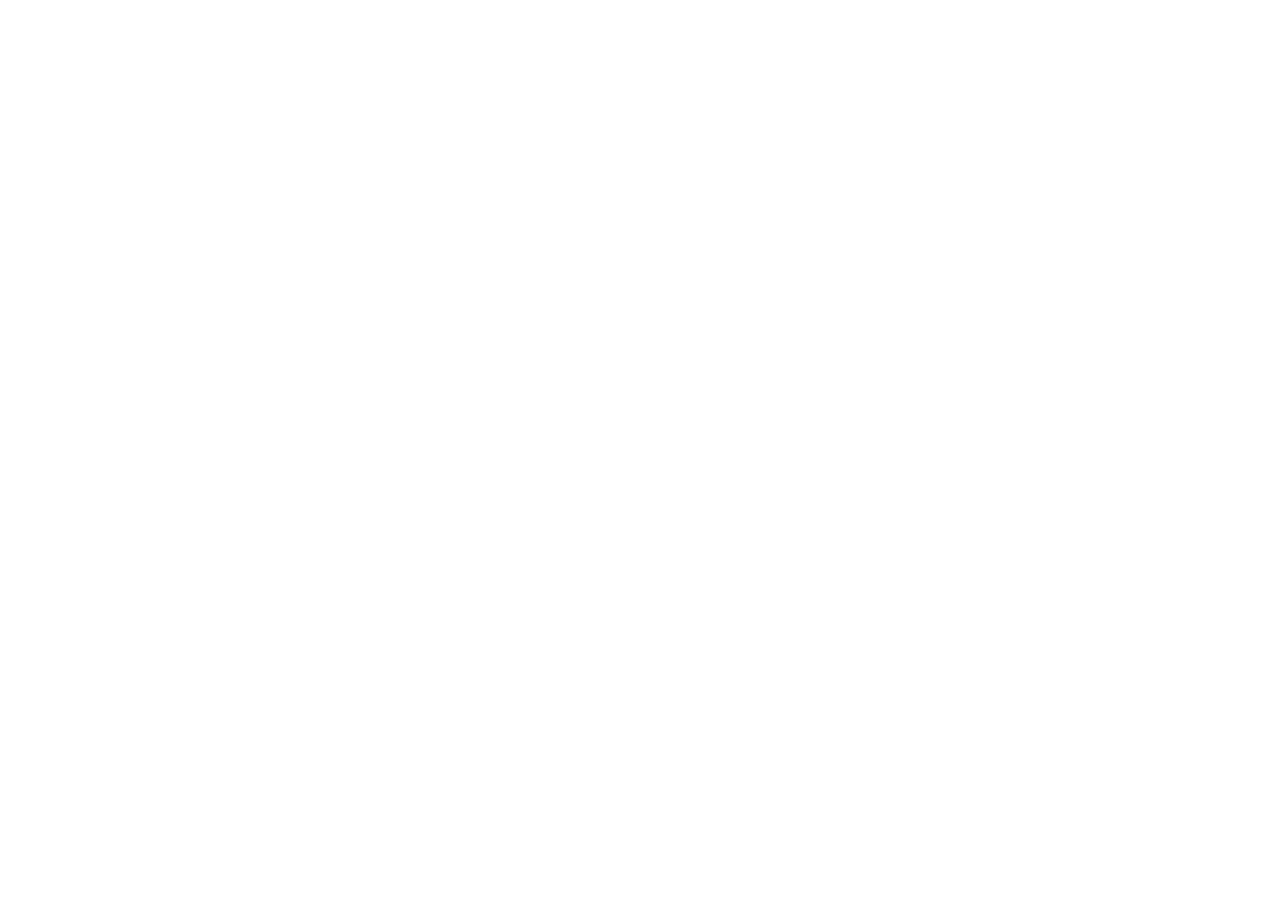
==== checkout.html @ 145f2a86 "Menambahkan halaman checkout.html dan menu-detail.html dengan struktur HTML lengkap; memperbarui men" ====
<!DOCTYPE html>
<html lang="en">
<head>
    <meta charset="UTF-8">
    <meta name="viewport" content="width=device-width, initial-scale=1.0">
    <title>checkout</title>
</head>
<body>
    
</body>
</html>
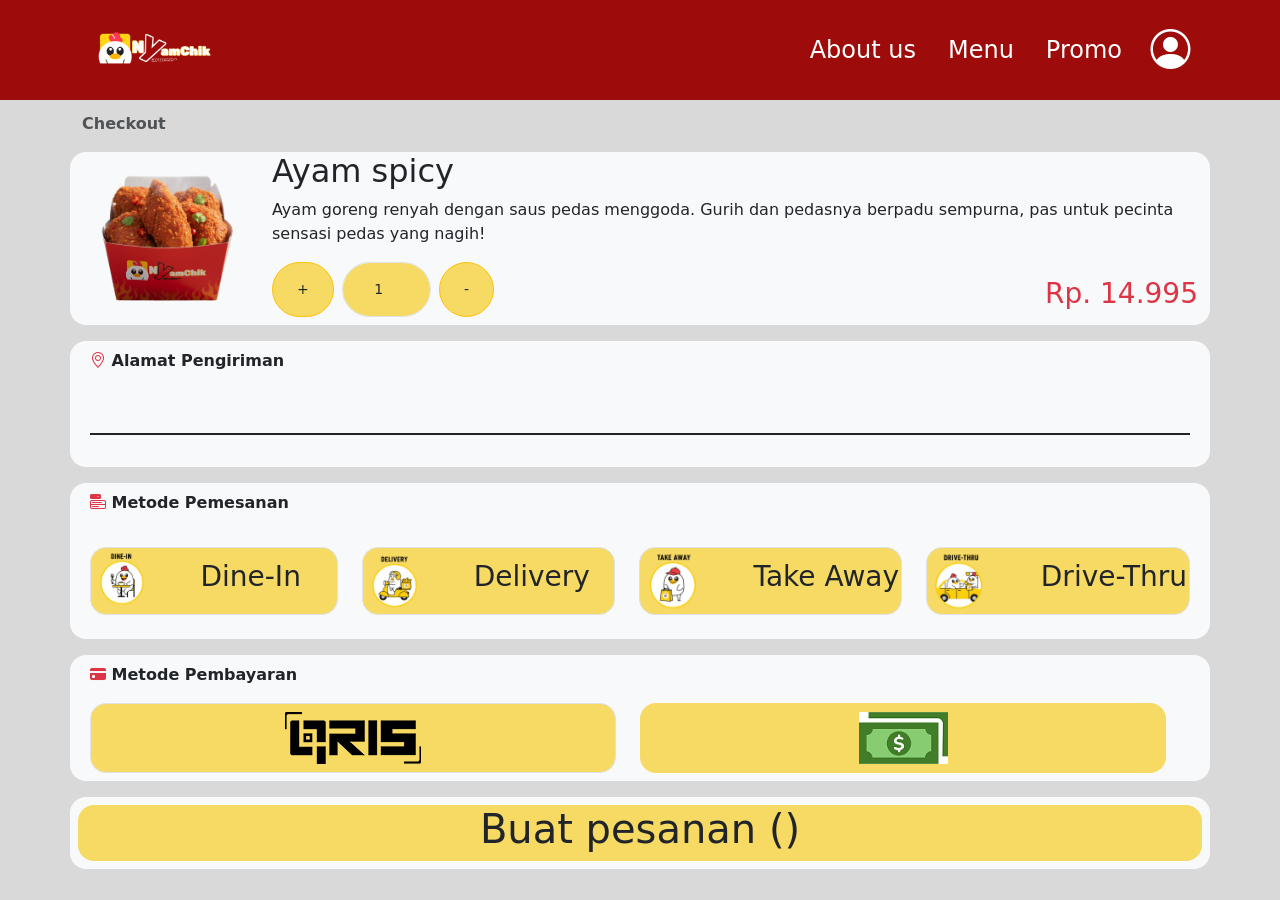
==== commit e3206160: "Memperbarui halaman checkout.html dan menu-detail.html dengan struktur HTML yang lebih lengkap, mena" ====
--- a/checkout.html
+++ b/checkout.html
@@ -1,11 +1,159 @@
 <!DOCTYPE html>
 <html lang="en">
-<head>
-    <meta charset="UTF-8">
-    <meta name="viewport" content="width=device-width, initial-scale=1.0">
+  <head>
+    <meta charset="UTF-8" />
+    <meta name="viewport" content="width=device-width, initial-scale=1.0" />
     <title>checkout</title>
-</head>
-<body>
-    
-</body>
-</html>+    <link rel="stylesheet" href="public/css/bootstrap.css" />
+    <link
+      rel="stylesheet"
+      href="public/css/bootstrap-icons/font/bootstrap-icons.css" />
+    <link rel="stylesheet" href="public/css/style.css" />
+    <link href="https://unpkg.com/aos@2.3.1/dist/aos.css" rel="stylesheet" />
+  </head>
+  <body style="background-color: #d9d9d9">
+    <header id="header"></header>
+    <main class="container">
+      <nav class="my-3">
+        <ol class="breadcrumb mb-0">
+          <li class="breadcrumb-item active fw-semibold" aria-current="page">
+            Checkout
+          </li>
+        </ol>
+      </nav>
+      <div class="bg-light rounded-4 row d-flex align-items-center mb-3">
+        <div class="col-2">
+          <img src="public/assets/ayam_pedas.png" alt="" class="w-100" />
+        </div>
+        <div class="col-10">
+          <h2>Ayam spicy</h2>
+          <p>
+            Ayam goreng renyah dengan saus pedas menggoda. Gurih dan pedasnya
+            berpadu sempurna, pas untuk pecinta sensasi pedas yang nagih!
+          </p>
+          <div class="d-flex justify-content-between align-items-center">
+            <div class="d-flex align-items-center gap-2 mb-2">
+              <button
+                class="btn btn-outline-warning bg-alternativ-color rounded-5 px-4 py-3 btn-sm"
+                onclick="increaseQty(this)">
+                <span class="text-dark">+</span>
+              </button>
+              <input
+                type="number"
+                class="form-control form-control-sm text-center px-4 py-3 w-25 bg-alternativ-color rounded-5"
+                value="1"
+                min="1" />
+              <button
+                class="btn btn-outline-warning bg-alternativ-color rounded-5 px-4 py-3 btn-sm"
+                onclick="decreaseQty(this)">
+                <span class="text-dark">-</span>
+              </button>
+            </div>
+            <span class="text-danger fs-3"
+              >Rp. <span class="text-danger " id="harga">14.995</span></span
+            >
+          </div>
+        </div>
+      </div>
+      <!-- alamat pengiriman-->
+      <div class="bg-light rounded-4 p-2 row mb-3">
+        <span class="text-dark col-12 fw-bold">
+            <i class="bi bi-geo-alt text-danger"></i>
+            Alamat Pengiriman
+        </span>
+        <form action="#" class="py-4">
+            <input type="text" class="bg-light form-control border-0 border-bottom border-2  border-dark rounded-0">
+        </form>
+      </div>
+      <!-- metode pemesanan -->
+      <div class="bg-light rounded-4 p-2 row mb-3">
+        <span class="text-dark col-12 fw-bold mb-3">
+            <i class="bi bi-menu-button-fill text-danger"></i>
+            Metode Pemesanan
+        </span>
+        <div class="col-12 d-flex justify-content-between my-3">
+            <div class="d-flex align-items-center  border rounded-4 bg-alternativ-color">
+                <img src="public/assets/dineIn.png" class="w-25 me-5" alt="">
+                <h3>Dine-In</h1>
+            </div>
+            <div class="d-flex  ms-4 align-items-center border rounded-4 bg-alternativ-color">
+                <img src="public/assets/Delivery.png" class="w-25 me-5" alt="">
+                <h3>Delivery</h1>
+            </div>
+            <div class="d-flex mx-4 align-items-center border rounded-4 bg-alternativ-color">
+                <img src="public/assets/takeAway.png" class="w-25 me-5" alt="">
+                <h3>Take Away</h1>
+            </div>
+            <div class="d-flex align-items-center border rounded-4 bg-alternativ-color">
+                <img src="public/assets/driveThru.png" class="w-25 me-5" alt="">
+                <h3>Drive-Thru</h1>
+            </div>
+        </div>
+      </div>
+      <!-- metode pembaayaran -->
+       <div class="bg-light rounded-4 p-2 row mb-3">
+        <span class="text-dark col-12 fw-bold mb-3">
+            <i class="bi bi-credit-card-fill text-danger"></i>
+            Metode Pembayaran
+        </span>
+        <div class="row">
+            <div class="col-12 col-md-6">
+                <div class="border bg-alternativ-color rounded-4 d-flex align-items-center justify-content-center h-100">
+                    <img src="public/assets/qris.png" class="d-block mx-auto p-2" alt="">
+                </div>
+            </div>
+            <div class="col-12 col-md-6">
+                <div class="bg-alternativ-color rounded-4 d-flex align-items-center justify-content-center h-100">
+                    <img src="public/assets/cash.png" style="width: 105px;" class="d-block mx-auto p-2" alt="">
+                </div>
+            </div>
+        </div>
+       </div>
+       <div class="bg-light rounded-4 p-2 row mb-3">
+           <a href="" class="col-12 bg-alternativ-color rounded-4 text-decoration-none text-dark">
+            <h1 class="text-center">Buat pesanan (<span id="harga-total"></span>)</h1>
+           </a>
+       </div>
+    </main>
+    <script src="public/js/headerFooter.js"></script>
+    <script src="public/js/modalFitur.js"></script>
+    <script src="public/js/bootstrap.js"></script>
+    <script src="https://unpkg.com/aos@2.3.1/dist/aos.js"></script>
+    <script>
+      AOS.init();
+      let hargaSatuan = 14955;
+
+      function updateHarga(totalQty) {
+        document.getElementById("harga").textContent = (
+          hargaSatuan * totalQty
+        ).toLocaleString("id");
+      }
+
+      function updateHargaTotal(totalQty) {
+        document.getElementById("harga-total").textContent = (
+          hargaSatuan * totalQty
+        ).toLocaleString("id");
+      }
+
+      function decreaseQty(btn) {
+        let input = btn.parentNode.querySelector("input");
+        let value = parseInt(input.value);
+
+        if (value > 1) {
+          input.value = value - 1;
+          updateHarga(input.value);
+          updateHargaTotal(input.value);
+        }
+      }
+
+      function increaseQty(btn) {
+        let input = btn.parentNode.querySelector("input");
+        let value = parseInt(input.value);
+
+        input.value = value + 1;
+        updateHarga(input.value);
+        updateHargaTotal(input.value);
+      }
+    </script>
+  </body>
+</html>
--- a/public/css/style.css
+++ b/public/css/style.css
@@ -0,0 +1,403 @@
+* {
+  margin: 0;
+  padding: 0;
+  box-sizing: border-box;
+}
+
+html {
+  scroll-behavior: smooth;
+}
+
+:root {
+  --primary-color: #9d0b0b;
+  --secondary-color: #da2d2d;
+  --tersier-color: #eb8242;
+  --alternativ-color: #f6da63;
+}
+
+.primary-color-new {
+  color: var(--primary-color);
+}
+
+.secondary-color {
+  color: var(--secondary-color);
+}
+
+.tersier-color {
+  color: var(--tersier-color);
+}
+
+.alternativ-color {
+  color: var(--alternativ-color);
+}
+
+.bg-primary-color {
+  background-color: var(--primary-color);
+}
+
+.bg-secondary-color {
+  background-color: var(--secondary-color);
+}
+
+.bg-tersier-color {
+  background-color: var(--tersier-color);
+}
+
+.bg-alternativ-color {
+  background-color: var(--alternativ-color);
+}
+
+body {
+  padding-top: 6rem;
+}
+
+.rounded {
+  border-radius: 15px;
+}
+
+.relative {
+  position: relative;
+  z-index: 99;
+  bottom: 18px;
+}
+
+.menu-img {
+  transition: transform 0.3s ease, box-shadow 0.3s ease;
+  border-radius: 50%;
+}
+
+.menu-img:hover {
+  transform: scale(1.15) translateY(-5px);
+  box-shadow: 0 8px 20px rgba(0, 0, 0, 0.2);
+}
+
+.menu-card {
+  transition: transform 0.3s ease, box-shadow 0.3s ease;
+}
+
+.menu-card:hover {
+  transform: scale(1.15);
+  box-shadow: 0 8px 20px rgba(0, 0, 0, 0.2);
+}
+
+#menu,
+#order,
+#promo,
+#iklan,
+#about {
+  scroll-margin-top: 8rem;
+}
+
+.menu-search-wrapper {
+  position: fixed;
+  top: 5.5rem;
+  left: 0;
+  right: 0;
+  z-index: 1030;
+  padding: 1rem 0;
+  background-color: rgba(255, 255, 255, 0.96);
+  border-bottom: 1px solid rgba(0, 0, 0, 0.08);
+  backdrop-filter: blur(6px);
+}
+
+.menu-search-wrapper .input-group {
+  width: min(640px, 90%);
+  margin: 0 auto;
+  background-color: #ffffff;
+}
+
+.menu-search-spacer {
+  height: 120px;
+}
+
+.menu-category {
+  row-gap: 1rem !important;
+}
+
+.menu-category .category-btn {
+  transition: transform 0.2s ease, box-shadow 0.2s ease;
+}
+
+.menu-category .category-btn:focus-visible {
+  outline: 3px solid rgba(0, 123, 255, 0.4);
+  outline-offset: 4px;
+}
+
+.menu-category .category-btn.active {
+  transform: translateY(-6px);
+  box-shadow: 0 8px 16px rgba(0, 0, 0, 0.12);
+}
+
+.menu-category .category-card {
+  display: flex;
+  align-items: center;
+  gap: 1rem;
+  padding: 1rem 1.5rem;
+  border-radius: 1rem;
+  border: 1px solid rgba(0, 0, 0, 0.08);
+  background: #f8f9fa;
+  color: #212529;
+  transition: border-color 0.2s ease, background-color 0.2s ease;
+}
+
+.menu-category .category-btn.active .category-card {
+  border-color: rgba(220, 53, 69, 0.35);
+  background-color: #ffffff;
+}
+
+.menu-category .category-image {
+  width: 64px;
+  height: 64px;
+  object-fit: contain;
+  border-radius: 0.75rem;
+  background-color: #ffffff;
+  padding: 0.5rem;
+  border: 1px solid rgba(0, 0, 0, 0.05);
+}
+
+.menu-category .category-label {
+  font-size: 0.95rem;
+  text-transform: uppercase;
+  letter-spacing: 0.08em;
+}
+
+.menu-sections {
+  display: flex;
+  flex-direction: column;
+  gap: 3rem;
+}
+
+.menu-section-title {
+  font-size: clamp(1.5rem, 3vw, 2rem);
+  font-weight: 700;
+  letter-spacing: 0.08em;
+  text-transform: uppercase;
+  margin-bottom: 1.5rem;
+  color: #212529;
+}
+
+.menu-card-list {
+  display: flex;
+  flex-direction: column;
+  gap: 1.75rem;
+}
+
+.menu-card-custom {
+  display: flex;
+  align-items: center;
+  gap: 1.75rem;
+  padding: 1.75rem;
+  border-radius: 1.75rem;
+  border: 2px solid rgba(218, 45, 45, 0.25);
+  background: #ffffff;
+  box-shadow: 0 18px 42px rgba(157, 11, 11, 0.08);
+}
+
+.menu-card-image {
+  flex: 0 0 180px;
+  max-width: 180px;
+  display: flex;
+  align-items: center;
+  justify-content: center;
+}
+
+.menu-card-image img {
+  width: 100%;
+  max-width: 160px;
+  object-fit: contain;
+}
+
+.menu-card-content {
+  flex: 1;
+  display: flex;
+  flex-direction: column;
+  gap: 0.75rem;
+}
+
+.menu-card-header {
+  display: flex;
+  justify-content: space-between;
+  gap: 1rem;
+  align-items: flex-start;
+}
+
+.menu-card-title {
+  font-size: clamp(1.35rem, 2.4vw, 1.6rem);
+  font-weight: 700;
+  color: #212529;
+  margin-bottom: 0.25rem;
+}
+
+.menu-card-subtitle {
+  font-size: 1rem;
+  font-weight: 500;
+  color: #6c757d;
+}
+
+.wishlist-btn {
+  width: 48px;
+  height: 48px;
+  border-radius: 50%;
+  border: 1px solid rgba(157, 11, 11, 0.2);
+  background: #ffffff;
+  color: var(--primary-color);
+  display: flex;
+  align-items: center;
+  justify-content: center;
+  transition: transform 0.2s ease, box-shadow 0.2s ease;
+}
+
+.wishlist-btn:hover,
+.wishlist-btn:focus-visible {
+  transform: translateY(-2px);
+  box-shadow: 0 10px 20px rgba(157, 11, 11, 0.2);
+}
+
+.wishlist-btn:focus-visible {
+  outline: 3px solid rgba(157, 11, 11, 0.3);
+  outline-offset: 3px;
+}
+
+.menu-card-price {
+  font-size: clamp(1.25rem, 2.6vw, 1.5rem);
+  font-weight: 700;
+  color: var(--secondary-color);
+}
+
+.menu-card-meta {
+  color: #6c757d;
+  font-weight: 500;
+}
+
+.menu-card-actions {
+  display: flex;
+  align-items: center;
+  flex-wrap: wrap;
+  gap: 0.85rem;
+}
+
+.status-button {
+  display: inline-flex;
+  align-items: center;
+  justify-content: center;
+  padding: 0.45rem 1.35rem;
+  border-radius: 999px;
+  font-weight: 600;
+  font-size: 0.95rem;
+  letter-spacing: 0.01em;
+}
+
+.status-button--soldout {
+  background: #ffe8e8;
+  border: 1px solid rgba(157, 11, 11, 0.35);
+  color: var(--primary-color);
+}
+
+.status-button--available {
+  background: #e9f8ef;
+  border: 1px solid rgba(25, 135, 84, 0.35);
+  color: #198754;
+}
+
+.btn-order {
+  display: inline-flex;
+  align-items: center;
+  justify-content: center;
+  padding: 0.6rem 1.8rem;
+  border-radius: 999px;
+  font-weight: 600;
+  background: #fbd24d;
+  color: #212529;
+  text-decoration: none;
+  transition: transform 0.2s ease, box-shadow 0.2s ease;
+  border: none;
+}
+
+.btn-order:hover,
+.btn-order:focus-visible {
+  text-decoration: none;
+  transform: translateY(-2px);
+  box-shadow: 0 12px 24px rgba(251, 210, 77, 0.35);
+}
+
+.btn-order.is-disabled {
+  opacity: 0.7;
+  cursor: not-allowed;
+  box-shadow: none;
+  transform: none;
+}
+
+.btn-order.is-disabled:hover {
+  box-shadow: none;
+  transform: none;
+}
+
+@media (max-width: 992px) {
+  .menu-card-custom {
+    padding: 1.5rem;
+    gap: 1.5rem;
+  }
+
+  .menu-card-image {
+    flex-basis: 150px;
+    max-width: 150px;
+  }
+}
+
+@media (max-width: 768px) {
+  .menu-card-custom {
+    flex-direction: column;
+    align-items: flex-start;
+    text-align: left;
+  }
+
+  .menu-card-image,
+  .menu-card-image img {
+    max-width: 220px;
+  }
+
+  .menu-card-header {
+    width: 100%;
+  }
+
+  .menu-card-actions {
+    width: 100%;
+    justify-content: flex-start;
+  }
+}
+
+@media (max-width: 576px) {
+  .menu-sections {
+    gap: 2.25rem;
+  }
+
+  .menu-card-custom {
+    padding: 1.25rem;
+    gap: 1.25rem;
+  }
+
+  .wishlist-btn {
+    width: 44px;
+    height: 44px;
+  }
+}
+
+@media (max-width: 576px) {
+  .menu-search-wrapper {
+    top: 5rem;
+  }
+
+  .menu-search-spacer {
+    height: 108px;
+  }
+
+  .menu-category .category-card {
+    padding: 0.75rem 1rem;
+    gap: 0.75rem;
+  }
+
+  .menu-category .category-image {
+    width: 56px;
+    height: 56px;
+  }
+}
